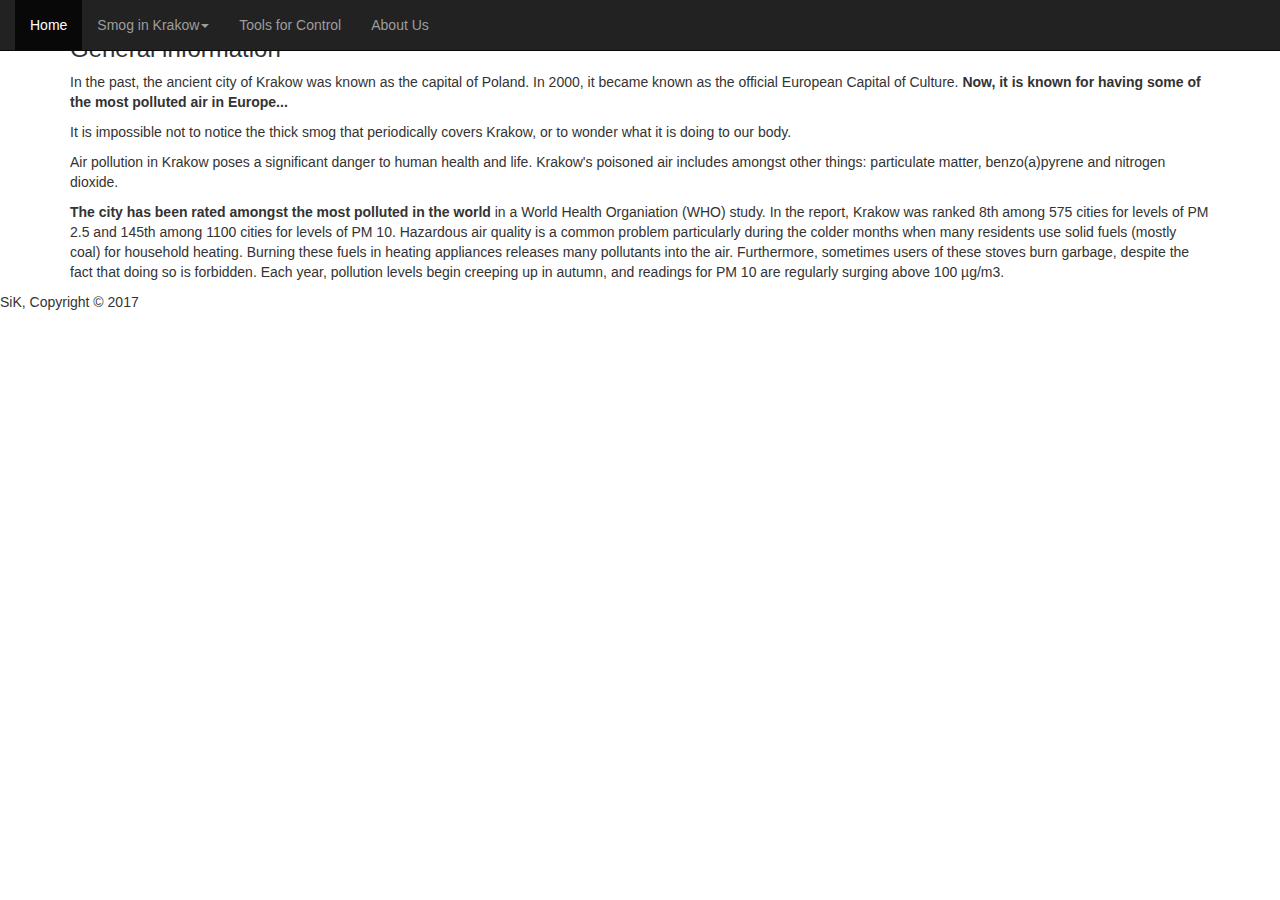
==== index.html @ 5da1d9a5 "Add files via upload" ====
<!DOCTYPE html>
<html>
  <head>
    <meta charset="utf-8">
    <meta http-equiv="X-UA-Compatible" content="IE=edge">
    <meta name="viewport" content="width=device-width, initial-scale=1">
    <meta name="description" content="IELTS test tips">
    <meta name="keywords" content="smog, krakow, poland, health">
    <meta name="author" content="huhu.gyg">
    <title>\SiK/ Home</title>
    <link rel="stylesheet" href="https://maxcdn.bootstrapcdn.com/bootstrap/3.3.7/css/bootstrap.min.css" integrity="sha384-BVYiiSIFeK1dGmJRAkycuHAHRg32OmUcww7on3RYdg4Va+PmSTsz/K68vbdEjh4u" crossorigin="anonymous">
    <link rel="stylesheet" type="text/css" href="./css/style.css">
  </head>
  <body>
      <nav class="navbar navbar-inverse navbar-fixed-top">
          <div class="container-fluid">
            <!-- Brand and toggle get grouped for better mobile display -->
            <div class="navbar-header">
              <button type="button" class="navbar-toggle collapsed" data-toggle="collapse" data-target="#bs-example-navbar-collapse-1" aria-expanded="false">
                <span class="sr-only">Toggle navigation</span>
                <span class="icon-bar"></span>
                <span class="icon-bar"></span>
                <span class="icon-bar"></span>
              </button>
            </div>
        
            <!-- Collect the nav links, forms, and other content for toggling -->
            <div class="collapse navbar-collapse" id="bs-example-navbar-collapse-1">
              <ul class="nav navbar-nav">
                <li class="active"><a href="index.html">Home</a></li>
                <li class="dropdown">
                  <a href="#" class="dropdown-toggle" data-toggle="dropdown" role="button" 
                     aria-haspopup="true" aria-expanded="false">Smog in Krakow<span class="caret"></span><span class="sr-only">(current)</span></a>
                  <ul class="dropdown-menu">
                    <li><a href="sik.html">&nbsp&nbspCauses</a></li>
                    <li><a href="sik.html#health">&nbsp&nbspHealth</a></li>
                    <li><a href="sik.html#solutions">&nbsp&nbspSolutions</a></li>
                  </ul>
                </li>
                <li><a href="tfc.html">Tools for Control</a></li>
                <li><a href="about.html">About Us</a></li>
              </ul>
             </div><!-- /.navbar-collapse -->
          </div><!-- /.container-fluid -->
        </nav>
            <div id="myCarousel" class="carousel slide" data-ride="carousel">
              <!-- Indicators -->
              <ol class="carousel-indicators">
                <li data-target="#myCarousel" data-slide-to="0" class="active"></li>
                <li data-target="#myCarousel" data-slide-to="1"></li>
                <li data-target="#myCarousel" data-slide-to="2"></li>
                <li data-target="#myCarousel" data-slide-to="3"></li>
              </ol>
          
              <!-- Wrapper for slides -->
              <div class="carousel-inner">
          
                <div class="item active">
                  <img src="./img/smog_1.jpg" alt="Statue in gas-masks" style="width:100%;">
                  <div class="carousel-caption">
                    <h2>Good idea!</h2>
                    <p>The best protection against smog</p>
                  </div>
                </div>
          
                <div class="item">
                  <img src="./img/smog_2.jpg" alt="Cars" style="width:100%;">
                  <div class="carousel-caption">
                    <h2>Cars</h2>
                    <p>They pollute air too!</p>
                  </div>
                </div>
              
                <div class="item">
                  <img src="./img/smog_3.jpg" alt="Marian Cosciol" style="width:100%;">
                  <div class="carousel-caption">
                    <h2>Marian Cosciol</h2>
                    <p>How many towers do you see?</p>
                  </div>
                </div>

                <div class="item">
                  <img src="./img/smog_4.jpg" alt="Wawel&Wisla" style="width:100%;">
                  <div class="carousel-caption">
                    <h2>Wawel&Wisla</h2>
                    <p>Welcome abo-gho-gho-ard!</p>
                  </div>
                </div>
            
              </div>
          
              <!-- Left and right controls -->
              <a class="left carousel-control" href="#myCarousel" data-slide="prev">
                <span class="glyphicon glyphicon-chevron-left"></span>
                <span class="sr-only">Previous</span>
              </a>
              <a class="right carousel-control" href="#myCarousel" data-slide="next">
                <span class="glyphicon glyphicon-chevron-right"></span>
                <span class="sr-only">Next</span>
              </a>
            </div>
            <div class="container">
            <h3>General information</h3>
            <p> In the past, the ancient city of Krakow was known as the capital of Poland. 
              In 2000, it became known as the official European Capital of Culture. 
              <strong>Now, it is known for having some of the most polluted air in Europe...</strong></p>
              <p>It is impossible not to notice the thick smog that periodically covers Krakow, 
                or to wonder what it is doing to our body.</p>
              <p>Air pollution in Krakow poses a significant danger to human health and life. 
                Krakow's poisoned air includes amongst other things: particulate matter, 
                benzo(a)pyrene and nitrogen dioxide.</p>
              <p><strong>The city has been rated amongst the most polluted in the world</strong> in a World Health Organiation (WHO) study. 
                In the report, Krakow was ranked  8th among 575 cities for levels of PM 2.5 and 145th 
                among 1100 cities for levels of PM 10. Hazardous air quality is a common problem particularly 
                during the colder months when many residents use solid fuels (mostly coal) for household heating. 
                Burning these fuels in heating appliances releases many pollutants into the air. 
                Furthermore, sometimes users of these stoves burn garbage,  despite the fact that doing so is  forbidden.  
                Each year, pollution levels begin creeping up in autumn, and readings for PM 10 are regularly 
                surging above 100 µg/m3.</p>
          </div>
          <footer>
              <p>SiK, Copyright &copy; 2017</p>
            </footer>
        <script src="https://ajax.googleapis.com/ajax/libs/jquery/3.2.1/jquery.min.js"></script>
        <script src="https://maxcdn.bootstrapcdn.com/bootstrap/3.3.7/js/bootstrap.min.js" integrity="sha384-Tc5IQib027qvyjSMfHjOMaLkfuWVxZxUPnCJA7l2mCWNIpG9mGCD8wGNIcPD7Txa" crossorigin="anonymous"></script>
  </body>
</html>
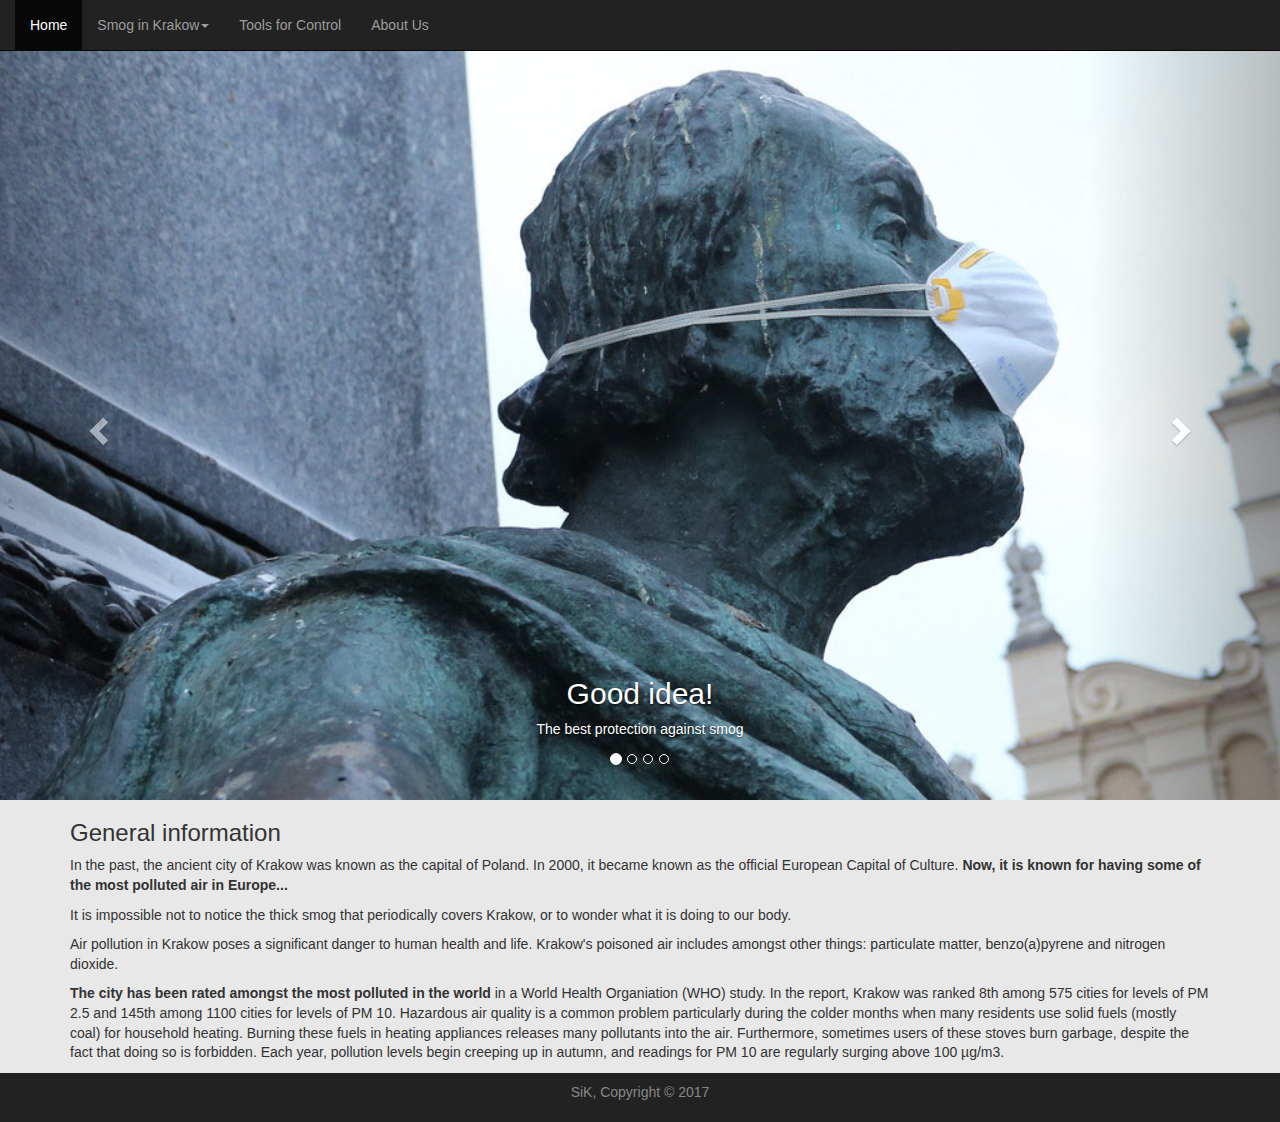
==== commit 6c7a2536: "fix small bugs" ====
--- a/index.html
+++ b/index.html
@@ -1,10 +1,10 @@
 <!DOCTYPE html>
-<html>
+<html lang="en">
   <head>
     <meta charset="utf-8">
     <meta http-equiv="X-UA-Compatible" content="IE=edge">
     <meta name="viewport" content="width=device-width, initial-scale=1">
-    <meta name="description" content="IELTS test tips">
+    <meta name="description" content="smog in krakow">
     <meta name="keywords" content="smog, krakow, poland, health">
     <meta name="author" content="huhu.gyg">
     <title>\SiK/ Home</title>
@@ -32,9 +32,9 @@
                   <a href="#" class="dropdown-toggle" data-toggle="dropdown" role="button" 
                      aria-haspopup="true" aria-expanded="false">Smog in Krakow<span class="caret"></span><span class="sr-only">(current)</span></a>
                   <ul class="dropdown-menu">
-                    <li><a href="sik.html">&nbsp&nbspCauses</a></li>
-                    <li><a href="sik.html#health">&nbsp&nbspHealth</a></li>
-                    <li><a href="sik.html#solutions">&nbsp&nbspSolutions</a></li>
+                    <li><a href="sik.html">Causes</a></li>
+                    <li><a href="sik.html#health">Health</a></li>
+                    <li><a href="sik.html#solutions">Solutions</a></li>
                   </ul>
                 </li>
                 <li><a href="tfc.html">Tools for Control</a></li>
--- a/css/style.css
+++ b/css/style.css
@@ -0,0 +1,69 @@
+/*General*/
+body {
+    background-color: #e8e8e8; 
+    margin-top: 50px;
+}
+
+/*Content*/
+h2 {
+    text-align: center;
+}
+
+h3 {
+    text-align: left;
+}
+
+p {
+   /* text-indent: 35px; */
+    line-height: 1.4;
+}
+
+img.article {
+    float: left;
+    height: 250px;
+    width: 250px;
+    padding-right: 20px;
+    padding-bottom: 20px;
+}
+
+img.logo {
+    height: 50px;
+    width: 50px;
+}
+
+img#imgw {
+    height: 50px;
+    width: 78px;
+}
+
+img#aqm {
+    height: 50px;
+    width: 98px;
+}
+
+form {
+    width: 250px;
+}
+
+/*Buton*/
+
+button {
+    width: 120px;
+    margin-top: 10px;
+
+}
+
+/*Footer*/
+footer {
+    background-color: #222222;
+    color: #888888;
+    padding: 10px;
+    text-align: center;
+    width: 100%; 
+}
+
+/*Media*/
+
+@media(max-width: 768px) {
+    img.article {float: none;}
+}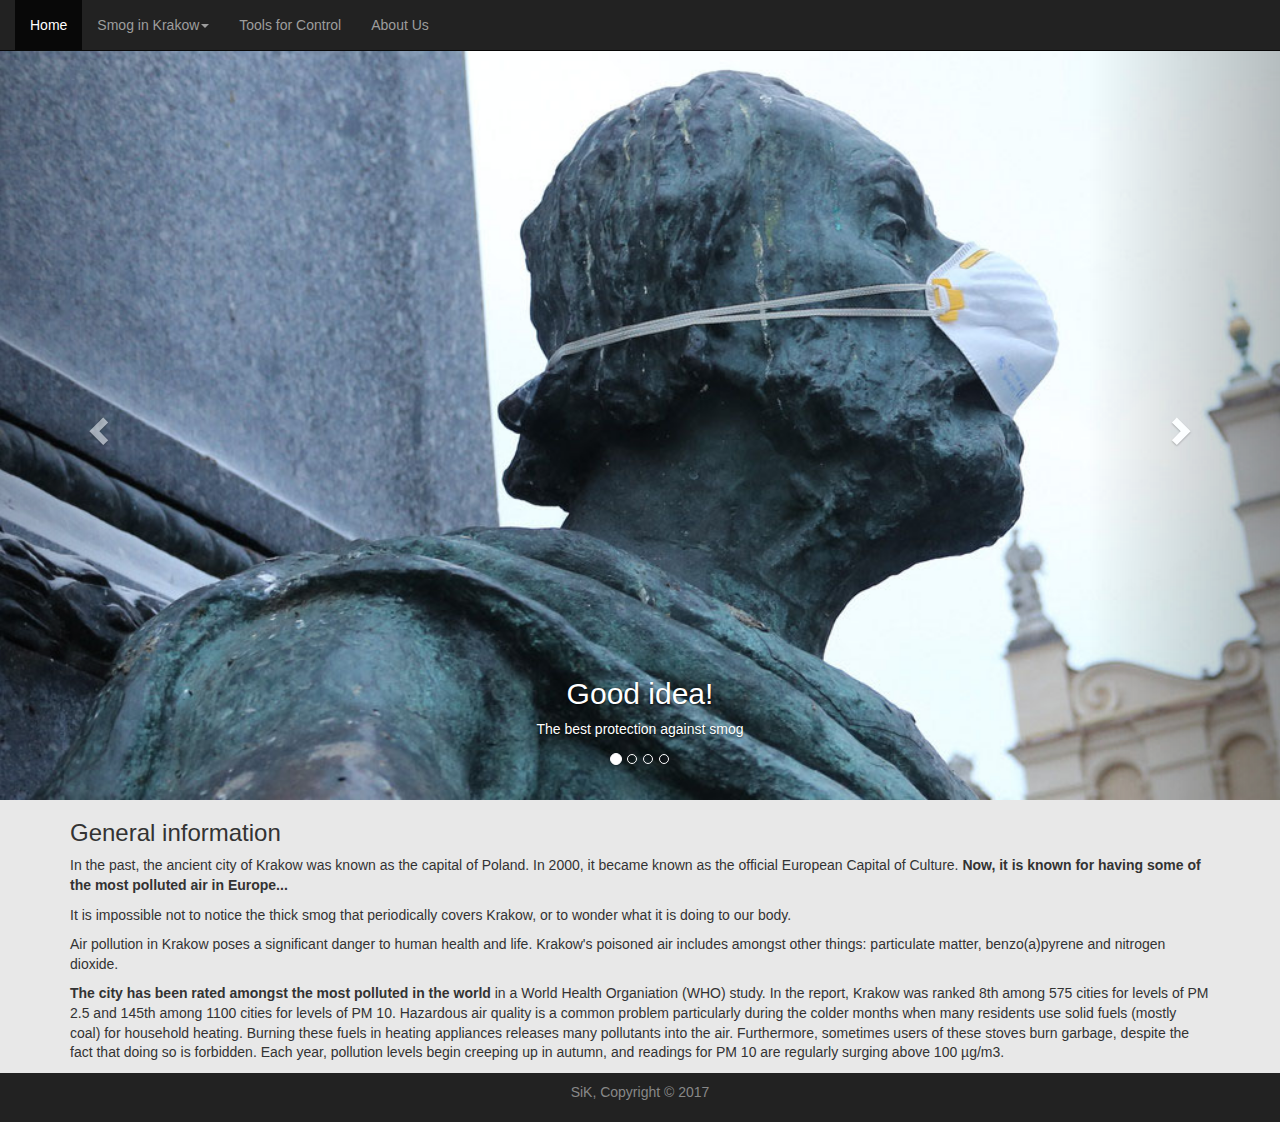
==== commit ec81fc4c: "correct article links" ====
--- a/index.html
+++ b/index.html
@@ -80,9 +80,9 @@
                 </div>
 
                 <div class="item">
-                  <img src="./img/smog_4.jpg" alt="Wawel&Wisla" style="width:100%;">
+                  <img src="./img/smog_4.jpg" alt="Wawel&#38;Wisla" style="width:100%;">
                   <div class="carousel-caption">
-                    <h2>Wawel&Wisla</h2>
+                    <h2>Wawel&#38;Wisla</h2>
                     <p>Welcome abo-gho-gho-ard!</p>
                   </div>
                 </div>
--- a/css/style.css
+++ b/css/style.css
@@ -45,6 +45,12 @@
     width: 250px;
 }
 
+/*Sections*/
+
+#causes {padding-top:50px}
+#health {padding-top:50px}
+#solutions {padding-top:50px} 
+
 /*Buton*/
 
 button {
